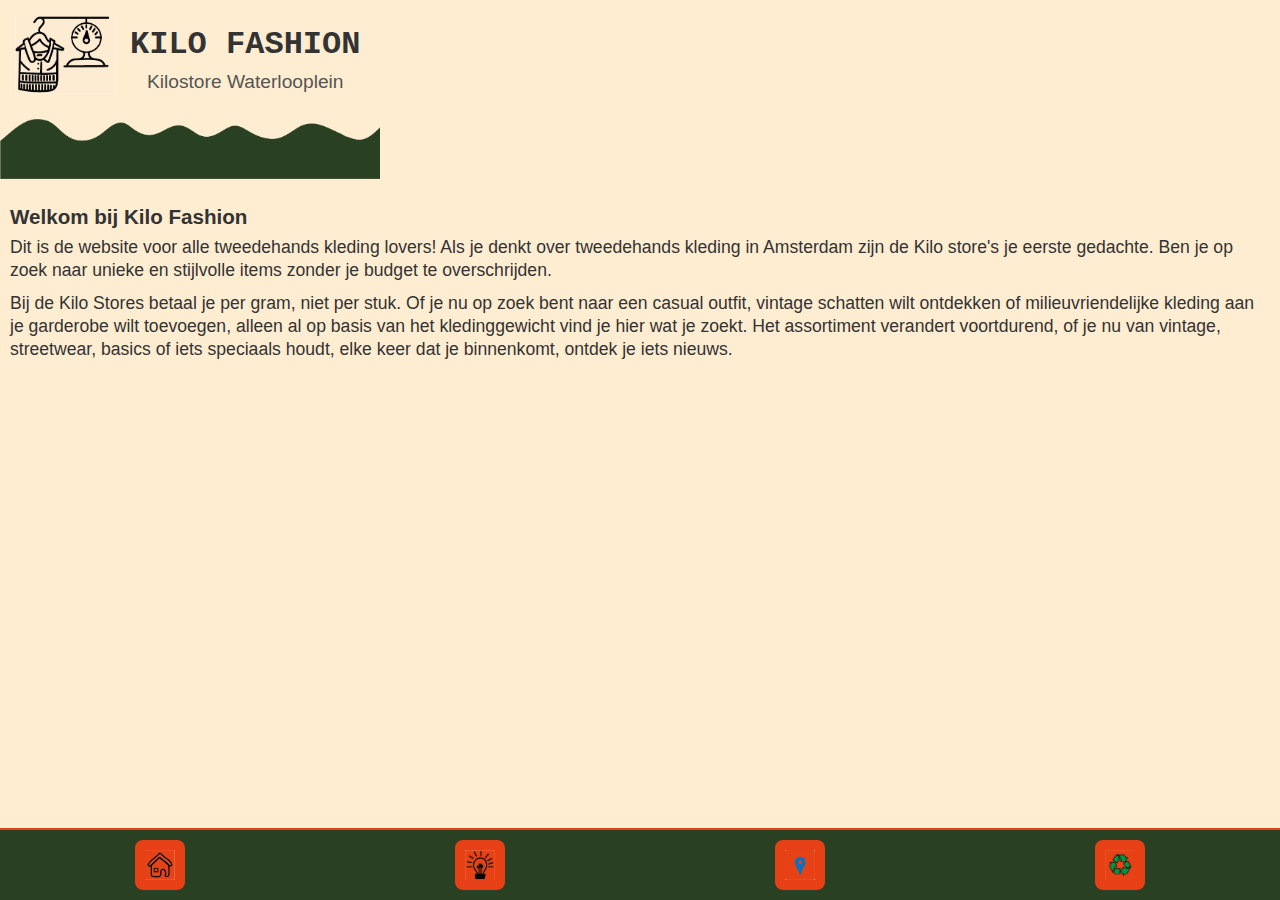
==== index.html @ 213938fa "Add files via upload" ====
<!DOCTYPE html>
<html lang="nl">
<head>
    <meta charset="UTF-8">
    <meta name="viewport" content="width=device-width, initial-scale=1.0">
    <title>Kilo Fashion</title>
    <link rel="stylesheet" href="styless.css">
</head>
<body>

    <header>
        <div class="header">
            <img src="images/logo.png" alt="Logo" class="header-logo">
            <div class="h1">
            <h1>KILO FASHION</h1>
            <p>Kilostore Waterlooplein</p>
        </div>
        </div>
        <div class="wave">     
        <img src="images/wave.png" alt="wave">
    </div>
    </header>


 
    <main class="content">
        <article>
        <h3>Welkom bij Kilo Fashion</h3>
        <p>Dit is de website voor alle tweedehands kleding lovers! Als je denkt over tweedehands kleding in Amsterdam zijn de Kilo store's je eerste gedachte. Ben je op zoek naar unieke en stijlvolle items zonder je budget te overschrijden.</p>
        
        <p>Bij de Kilo Stores betaal je per gram, niet per stuk. Of je nu op zoek bent naar een casual outfit, vintage schatten wilt ontdekken of milieuvriendelijke kleding aan je garderobe  wilt toevoegen, alleen al op basis van het kledinggewicht vind je hier wat je zoekt. Het assortiment verandert voortdurend, of je nu  van vintage, streetwear, basics of iets speciaals houdt, elke keer dat je binnenkomt, ontdek je iets nieuws.</p>

        </article>


       
    
    </main>


    <footer>
        <div class="bottom-nav">
            <a href="index.html" class="icon"><img src="images/huis.png" alt="Home"></a>
            <a href="concept.html" class="icon"><img src="images/lamp.png" alt="About"></a>
            <a href="locaties.html" class="icon"><img src="images/pin.png" alt="Locations"></a>
            <a href="duurzaamheid.html" class="icon"><img src="images/recycle.png" alt="Recycle"></a>
        </div>
    </footer>
</body>
</html>
---- styless.css ----
* {
    margin: 0;
    padding: 0;
    box-sizing: border-box;
}

body {
    font-family: Poppins, Arial, sans-serif;
    background-color: #FFEDD2;
    color: #333;
    line-height: 1.3;
    display: flex;
    flex-direction: column;
    min-height: 100vh;
}

main{
    font-size: 1.1em;
    padding: 10px;
}

h2{
    padding: 5px;
    text-align: center;
}

h3{
    padding-bottom: 5px;
}
.h1{
display: flex;
flex-direction: column;
}
.h1-h2{
    font-size: 1.2em;
}
article p{
    padding-bottom: 10px;
}
.header {
    display: flex;
    align-items: center;
    padding: 15px;
}

.header-logo {
    width: 60px;
    height: auto;
    margin-right: 15px;
}

.header-text {
    display: flex;
    flex-direction: column;
}

.header {
    text-align: center;
}

.wave{
  width: 380px;
  padding-bottom: 10px;
}

.header-logo {
    width: 100px;
    height: auto;
    margin-bottom: 10px;
}

.header h1 {
    font-size: 2em;
    font-weight: bold;
    font-family: "Star Vintage", Courier, monospace;
    color: #333;
}

.header p {
    font-size: 1.2em;
    margin-top: 5px;
    color: #555;
}

.map-section {
    text-align: center;
    margin-bottom: 20px;
}

.map-section img {
    width: 100%;
    max-width: 350px;
    border: 2px solid #294122;
    border-radius: 8px;
}

.location {
    margin: 15px 0;
    font-size: 1em;
    line-height: 1.5em;
}

.location h3 {
    font-weight: bold;
    font-size: 1.1em;
    margin-bottom: 5px;
    color: #294122;
}

.location p {
    margin-bottom: 8px;
    color: #666;
}

.address-section {
    margin-top: 20px;
    border-top: 2px solid #294122;
    padding-top: 15px;
}

.address-section h3 {
    font-weight: bold;
    font-size: 1.2em;
    color: #294122;
    margin-bottom: 10px;
}

.address-section p {
    font-family: "Courier New", Courier, monospace;
    color: #333;
    margin-bottom: 5px;
}

.bottom-nav {
    position: fixed;
    bottom: 0;
    left: 0;
    width: 100%;
    display: flex;
    justify-content: space-around;
    background-color: #294122;
    padding: 10px 0;
    border-top: 2px solid #E74016;
}

.bottom-nav a {
    text-decoration: none;
}

.icon {
    width: 50px;
    height: 50px;
    background-color: #E74016;
    display: flex;
    align-items: center;
    justify-content: center;
    border-radius: 8px;
}

.icon img {
    width: 30px;
    height: 30px;
}

.nav-links {
    list-style: none;
    padding: 0;
    margin: 0;
    display: flex;
    gap: 20px;
}

.nav-links li a {
    text-decoration: none;
    color: white;
    font-weight: bold;
    font-size: 1.2em;
}

img{
    width: 100%;
}

footer{
    padding-top: 50px;
}
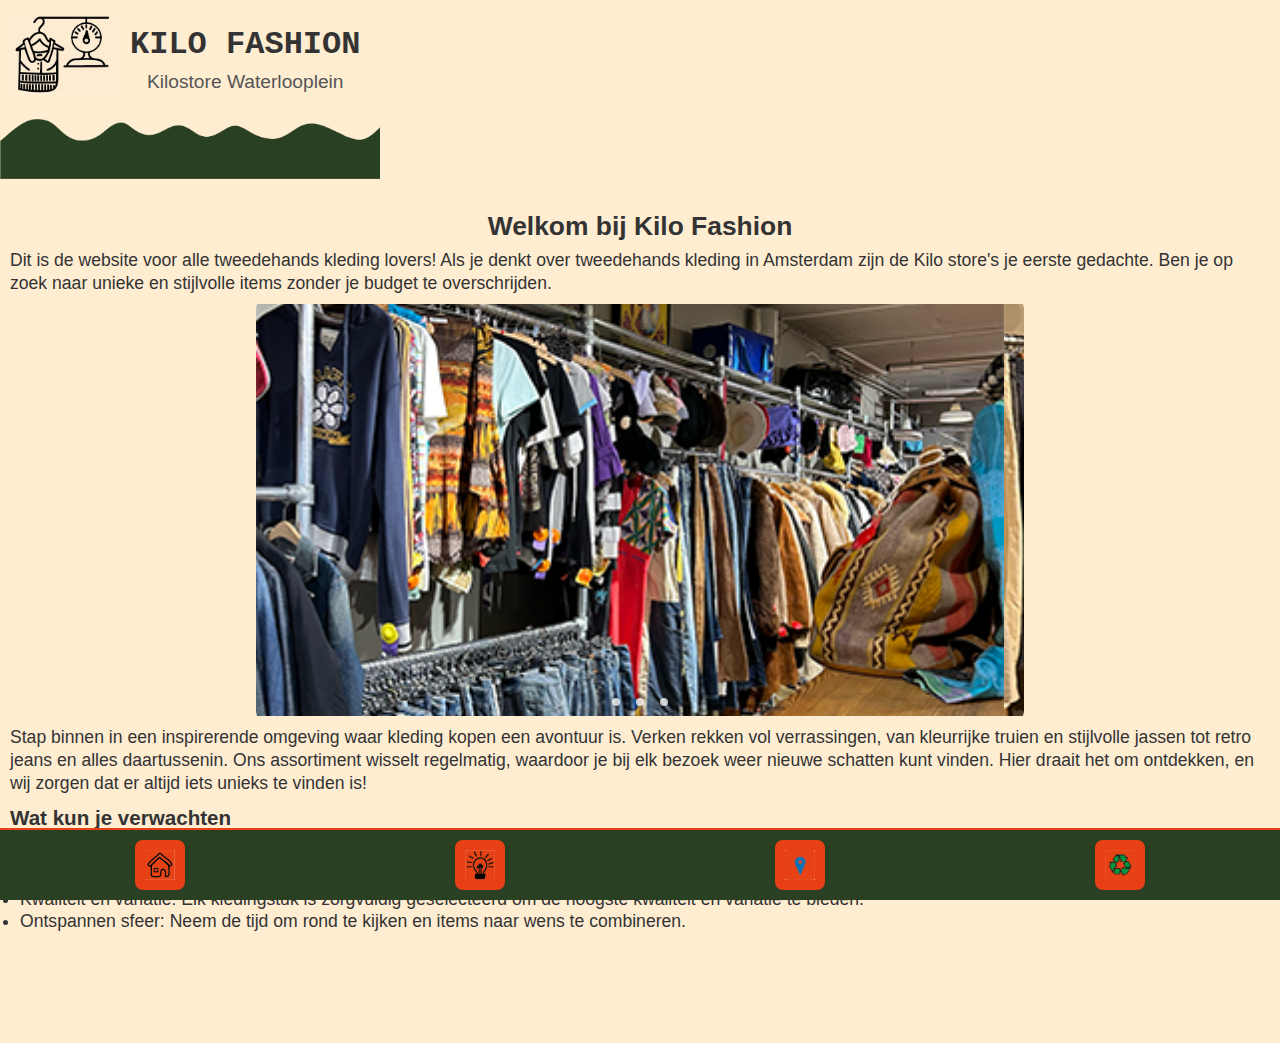
==== commit 6b2bae33: "Add files via upload" ====
--- a/index.html
+++ b/index.html
@@ -1,40 +1,75 @@
 <!DOCTYPE html>
 <html lang="nl">
+
 <head>
     <meta charset="UTF-8">
     <meta name="viewport" content="width=device-width, initial-scale=1.0">
     <title>Kilo Fashion</title>
     <link rel="stylesheet" href="styless.css">
 </head>
+
 <body>
 
     <header>
         <div class="header">
             <img src="images/logo.png" alt="Logo" class="header-logo">
             <div class="h1">
-            <h1>KILO FASHION</h1>
-            <p>Kilostore Waterlooplein</p>
+                <h1>KILO FASHION</h1>
+                <p>Kilostore Waterlooplein</p>
+            </div>
         </div>
+        <div class="wave">
+            <img src="images/wave.png" alt="wave">
         </div>
-        <div class="wave">     
-        <img src="images/wave.png" alt="wave">
-    </div>
     </header>
 
 
- 
+
     <main class="content">
-        <article>
-        <h3>Welkom bij Kilo Fashion</h3>
-        <p>Dit is de website voor alle tweedehands kleding lovers! Als je denkt over tweedehands kleding in Amsterdam zijn de Kilo store's je eerste gedachte. Ben je op zoek naar unieke en stijlvolle items zonder je budget te overschrijden.</p>
+            <h2>Welkom bij Kilo Fashion</h2>
+            <p>Dit is de website voor alle tweedehands kleding lovers! Als je denkt over tweedehands kleding in
+                Amsterdam zijn de Kilo store's je eerste gedachte. Ben je op zoek naar unieke en stijlvolle items zonder
+                je budget te overschrijden.</p>
+  
+
+        <section class="container">
+            <div class="slider-wrapper">
+                <div class="slider">
+                    <img id="slide-1" src="images/winkel2.png" alt="Shot in de winkel kleding 2">
+                    <img id="slide-2" src="images/winkel1.png" alt="Shot in de winkel kleding">
+                    <img id="slide-3" src="images/winkel3.png" alt="Shot in de winkel over het concept">
+                     <!--Bron: https://www.youtube.com/watch?v=McPdzhLRzCg*/-->
+                </div>
+                <div class="slider-nav">
+                    <a href="#slide-1"></a>
+                    <a href="#slide-2"></a>
+                    <a href="#slide-3"></a>
+                </div>
+            </div>
+        </section>
+
+       <p>
+        Stap binnen in een inspirerende omgeving waar kleding kopen een avontuur is. Verken rekken vol verrassingen, van kleurrijke truien en stijlvolle jassen tot retro jeans en alles daartussenin. Ons assortiment wisselt regelmatig, waardoor je bij elk bezoek weer nieuwe schatten kunt vinden. Hier draait het om ontdekken, en wij zorgen dat er altijd iets unieks te vinden is!</p>
+
         
-        <p>Bij de Kilo Stores betaal je per gram, niet per stuk. Of je nu op zoek bent naar een casual outfit, vintage schatten wilt ontdekken of milieuvriendelijke kleding aan je garderobe  wilt toevoegen, alleen al op basis van het kledinggewicht vind je hier wat je zoekt. Het assortiment verandert voortdurend, of je nu  van vintage, streetwear, basics of iets speciaals houdt, elke keer dat je binnenkomt, ontdek je iets nieuws.</p>
+      
 
-        </article>
+        <h3>Wat kun je verwachten</h3>
+        <p>Bij de Kilo Stores vind je:</p>
+            
+        <ul>
+        <li>Een breed scala aan stijlen: Van casual tot chic, vintage tot modern, er is voor ieder wat.</li>
+        <li>Kwaliteit en variatie: Elk kledingstuk is zorgvuldig geselecteerd om  de hoogste kwaliteit en variatie te bieden.   </li>
+        <li>Ontspannen sfeer: Neem de tijd om rond te kijken en items naar wens te combineren.</li>
+    </ul>
+
+    <h4></h4>
+       <p></p>
 
 
-       
-    
+
+
+
     </main>
 
 
@@ -47,4 +82,5 @@
         </div>
     </footer>
 </body>
-</html>
+
+</html>--- a/styless.css
+++ b/styless.css
@@ -14,29 +14,38 @@
     min-height: 100vh;
 }
 
-main{
+main {
     font-size: 1.1em;
     padding: 10px;
 }
 
-h2{
+h2 {
     padding: 5px;
     text-align: center;
 }
 
-h3{
-    padding-bottom: 5px;
-}
-.h1{
-display: flex;
-flex-direction: column;
-}
-.h1-h2{
-    font-size: 1.2em;
-}
-article p{
-    padding-bottom: 10px;
-}
+h3 {
+    padding-top: 10px;
+}
+
+h4{
+    padding-top: 10px;
+}
+
+.h1 {
+    display: flex;
+    flex-direction: column;
+}
+
+.h1-h2 {
+    font-size: 1.2em;
+}
+
+p {
+    word-break: break-word;
+    hyphens: auto;
+  }
+
 .header {
     display: flex;
     align-items: center;
@@ -58,9 +67,9 @@
     text-align: center;
 }
 
-.wave{
-  width: 380px;
-  padding-bottom: 10px;
+.wave {
+    width: 380px;
+    padding-bottom: 10px;
 }
 
 .header-logo {
@@ -177,10 +186,64 @@
     font-size: 1.2em;
 }
 
-img{
+img {
     width: 100%;
 }
 
-footer{
-    padding-top: 50px;
+footer {
+    padding-top: 80px;
+}
+
+.slider-wrapper{
+position: relative;
+max-width: 48rem;
+margin: 0 auto;
+}
+
+.slider{
+    display: flex;
+    aspect-ratio: 16/9;
+    overflow-x: auto;
+    scroll-snap-type: x mandatory;
+    scroll-behavior: smooth;
+    border-radius: 1rem;
+    padding: 10px;
+    height: fit-content;
+}
+
+.slider img{
+flex: 1 0 100%;
+scroll-snap-align: start;
+object-fit: cover;
+}
+
+.slider-nav{
+    display: flex;
+    column-gap: 1rem;
+    position: absolute;
+    bottom: 1.25rem;
+    left: 50%;
+    transform: translateX(-50%);
+    z-index: 1;
+}
+
+.slider-nav a{
+    width: 0.5rem;
+    height: 0.5rem;
+    border-radius: 50%;
+    background-color: #fff;
+    opacity: 0.75;
+    transition: ease 250ms;
+}
+
+.slider-nav a:hover{
+opacity: 0;
+}
+
+.image-concept{
+    padding: 15px;
+}
+
+ul{
+    padding: 10px;
 }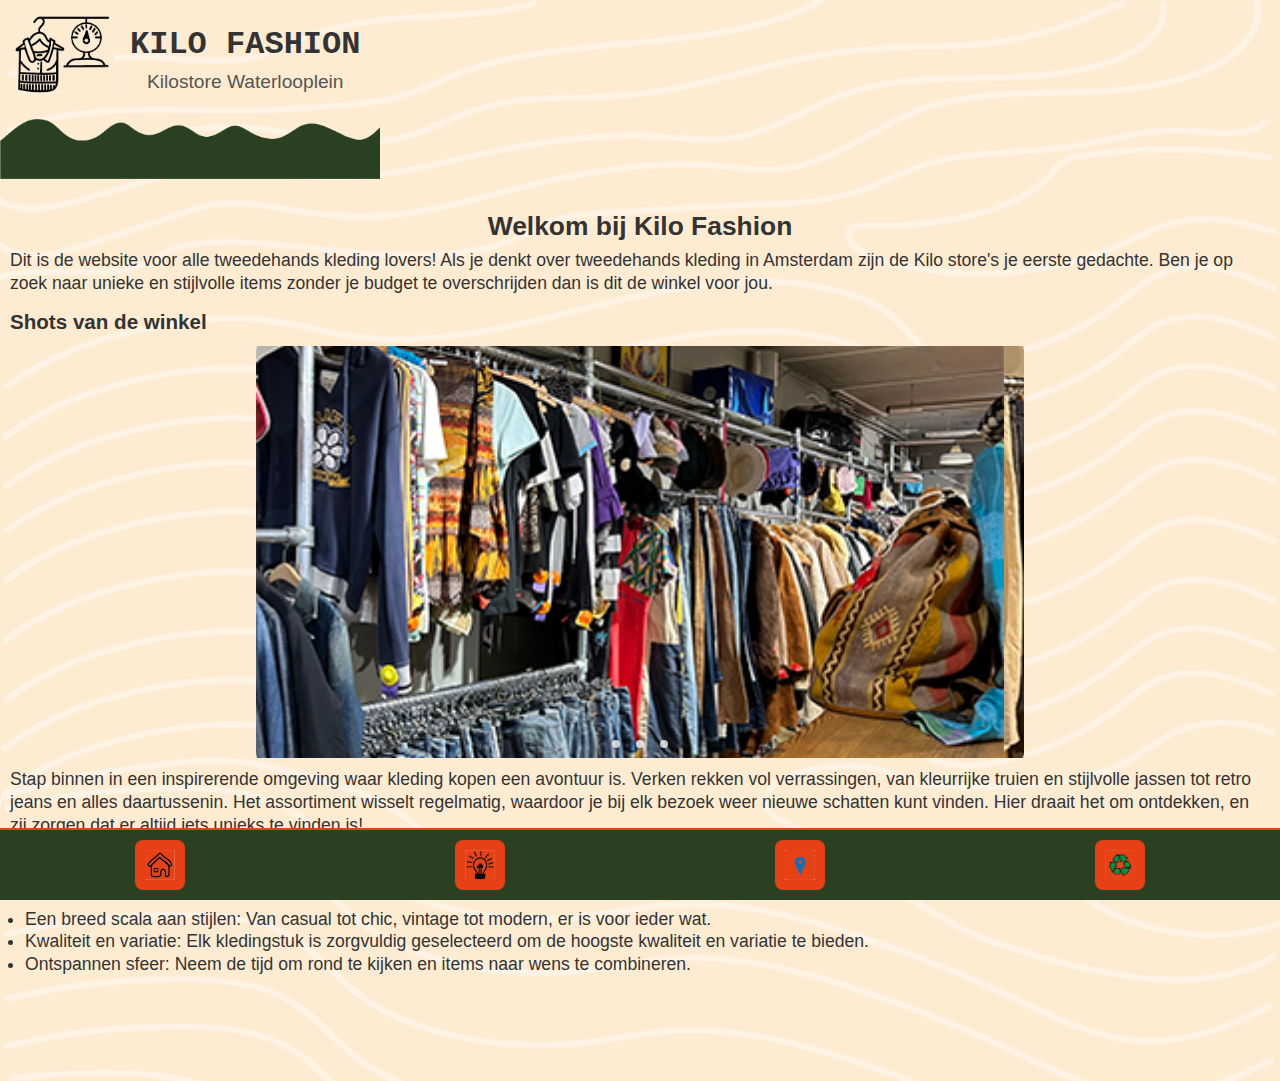
==== commit 9238c513: "Add files via upload" ====
--- a/index.html
+++ b/index.html
@@ -26,19 +26,20 @@
 
 
     <main class="content">
-            <h2>Welkom bij Kilo Fashion</h2>
-            <p>Dit is de website voor alle tweedehands kleding lovers! Als je denkt over tweedehands kleding in
-                Amsterdam zijn de Kilo store's je eerste gedachte. Ben je op zoek naar unieke en stijlvolle items zonder
-                je budget te overschrijden.</p>
-  
+        <h2>Welkom bij Kilo Fashion</h2>
+        <p>Dit is de website voor alle tweedehands kleding lovers! Als je denkt over tweedehands kleding in
+            Amsterdam zijn de Kilo store's je eerste gedachte. Ben je op zoek naar unieke en stijlvolle items zonder
+            je budget te overschrijden dan is dit de winkel voor jou.</p>
+
 
         <section class="container">
+            <h3>Shots van de winkel</h3>
             <div class="slider-wrapper">
                 <div class="slider">
                     <img id="slide-1" src="images/winkel2.png" alt="Shot in de winkel kleding 2">
                     <img id="slide-2" src="images/winkel1.png" alt="Shot in de winkel kleding">
                     <img id="slide-3" src="images/winkel3.png" alt="Shot in de winkel over het concept">
-                     <!--Bron: https://www.youtube.com/watch?v=McPdzhLRzCg*/-->
+                    <!--Bron: https://www.youtube.com/watch?v=McPdzhLRzCg*/-->
                 </div>
                 <div class="slider-nav">
                     <a href="#slide-1"></a>
@@ -48,26 +49,24 @@
             </div>
         </section>
 
-       <p>
-        Stap binnen in een inspirerende omgeving waar kleding kopen een avontuur is. Verken rekken vol verrassingen, van kleurrijke truien en stijlvolle jassen tot retro jeans en alles daartussenin. Ons assortiment wisselt regelmatig, waardoor je bij elk bezoek weer nieuwe schatten kunt vinden. Hier draait het om ontdekken, en wij zorgen dat er altijd iets unieks te vinden is!</p>
-
-        
-      
-
-        <h3>Wat kun je verwachten</h3>
-        <p>Bij de Kilo Stores vind je:</p>
-            
-        <ul>
-        <li>Een breed scala aan stijlen: Van casual tot chic, vintage tot modern, er is voor ieder wat.</li>
-        <li>Kwaliteit en variatie: Elk kledingstuk is zorgvuldig geselecteerd om  de hoogste kwaliteit en variatie te bieden.   </li>
-        <li>Ontspannen sfeer: Neem de tijd om rond te kijken en items naar wens te combineren.</li>
-    </ul>
-
-    <h4></h4>
-       <p></p>
+        <p>
+            Stap binnen in een inspirerende omgeving waar kleding kopen een avontuur is. Verken rekken vol verrassingen,
+            van kleurrijke truien en stijlvolle jassen tot retro jeans en alles daartussenin. Het assortiment wisselt
+            regelmatig, waardoor je bij elk bezoek weer nieuwe schatten kunt vinden. Hier draait het om ontdekken, en
+            zij zorgen dat er altijd iets unieks te vinden is!</p>
 
 
 
+
+        <h4>Wat kun je verwachten</h4>
+        <p>Bij de Kilo Stores vind je:</p>
+
+        <ul>
+            <li>Een breed scala aan stijlen: Van casual tot chic, vintage tot modern, er is voor ieder wat.</li>
+            <li>Kwaliteit en variatie: Elk kledingstuk is zorgvuldig geselecteerd om de hoogste kwaliteit en variatie te
+                bieden. </li>
+            <li>Ontspannen sfeer: Neem de tijd om rond te kijken en items naar wens te combineren.</li>
+        </ul>
 
 
     </main>
--- a/styless.css
+++ b/styless.css
@@ -4,9 +4,15 @@
     box-sizing: border-box;
 }
 
+
 body {
     font-family: Poppins, Arial, sans-serif;
-    background-color: #FFEDD2;
+    background-image: url(./images/background-image.png);
+    
+top: 0;
+width: 100%;
+height: 100%;
+background-size: cover;
     color: #333;
     line-height: 1.3;
     display: flex;
@@ -25,10 +31,10 @@
 }
 
 h3 {
-    padding-top: 10px;
-}
-
-h4{
+    padding-top: 15px;
+}
+
+h4 {
     padding-top: 10px;
 }
 
@@ -44,7 +50,7 @@
 p {
     word-break: break-word;
     hyphens: auto;
-  }
+}
 
 .header {
     display: flex;
@@ -109,12 +115,22 @@
     line-height: 1.5em;
 }
 
+.location li {
+    list-style: none;
+}
+
+
 .location h3 {
     font-weight: bold;
     font-size: 1.1em;
     margin-bottom: 5px;
     color: #294122;
 }
+
+.location h4 {
+    color: #294122;
+}
+
 
 .location p {
     margin-bottom: 8px;
@@ -194,13 +210,13 @@
     padding-top: 80px;
 }
 
-.slider-wrapper{
-position: relative;
-max-width: 48rem;
-margin: 0 auto;
-}
-
-.slider{
+.slider-wrapper {
+    position: relative;
+    max-width: 48rem;
+    margin: 0 auto;
+}
+
+.slider {
     display: flex;
     aspect-ratio: 16/9;
     overflow-x: auto;
@@ -211,13 +227,13 @@
     height: fit-content;
 }
 
-.slider img{
-flex: 1 0 100%;
-scroll-snap-align: start;
-object-fit: cover;
-}
-
-.slider-nav{
+.slider img {
+    flex: 1 0 100%;
+    scroll-snap-align: start;
+    object-fit: cover;
+}
+
+.slider-nav {
     display: flex;
     column-gap: 1rem;
     position: absolute;
@@ -227,7 +243,7 @@
     z-index: 1;
 }
 
-.slider-nav a{
+.slider-nav a {
     width: 0.5rem;
     height: 0.5rem;
     border-radius: 50%;
@@ -236,14 +252,14 @@
     transition: ease 250ms;
 }
 
-.slider-nav a:hover{
-opacity: 0;
-}
-
-.image-concept{
+.slider-nav a:hover {
+    opacity: 0;
+}
+
+.image-concept {
     padding: 15px;
 }
 
-ul{
-    padding: 10px;
+ul {
+    padding: 15px;
 }